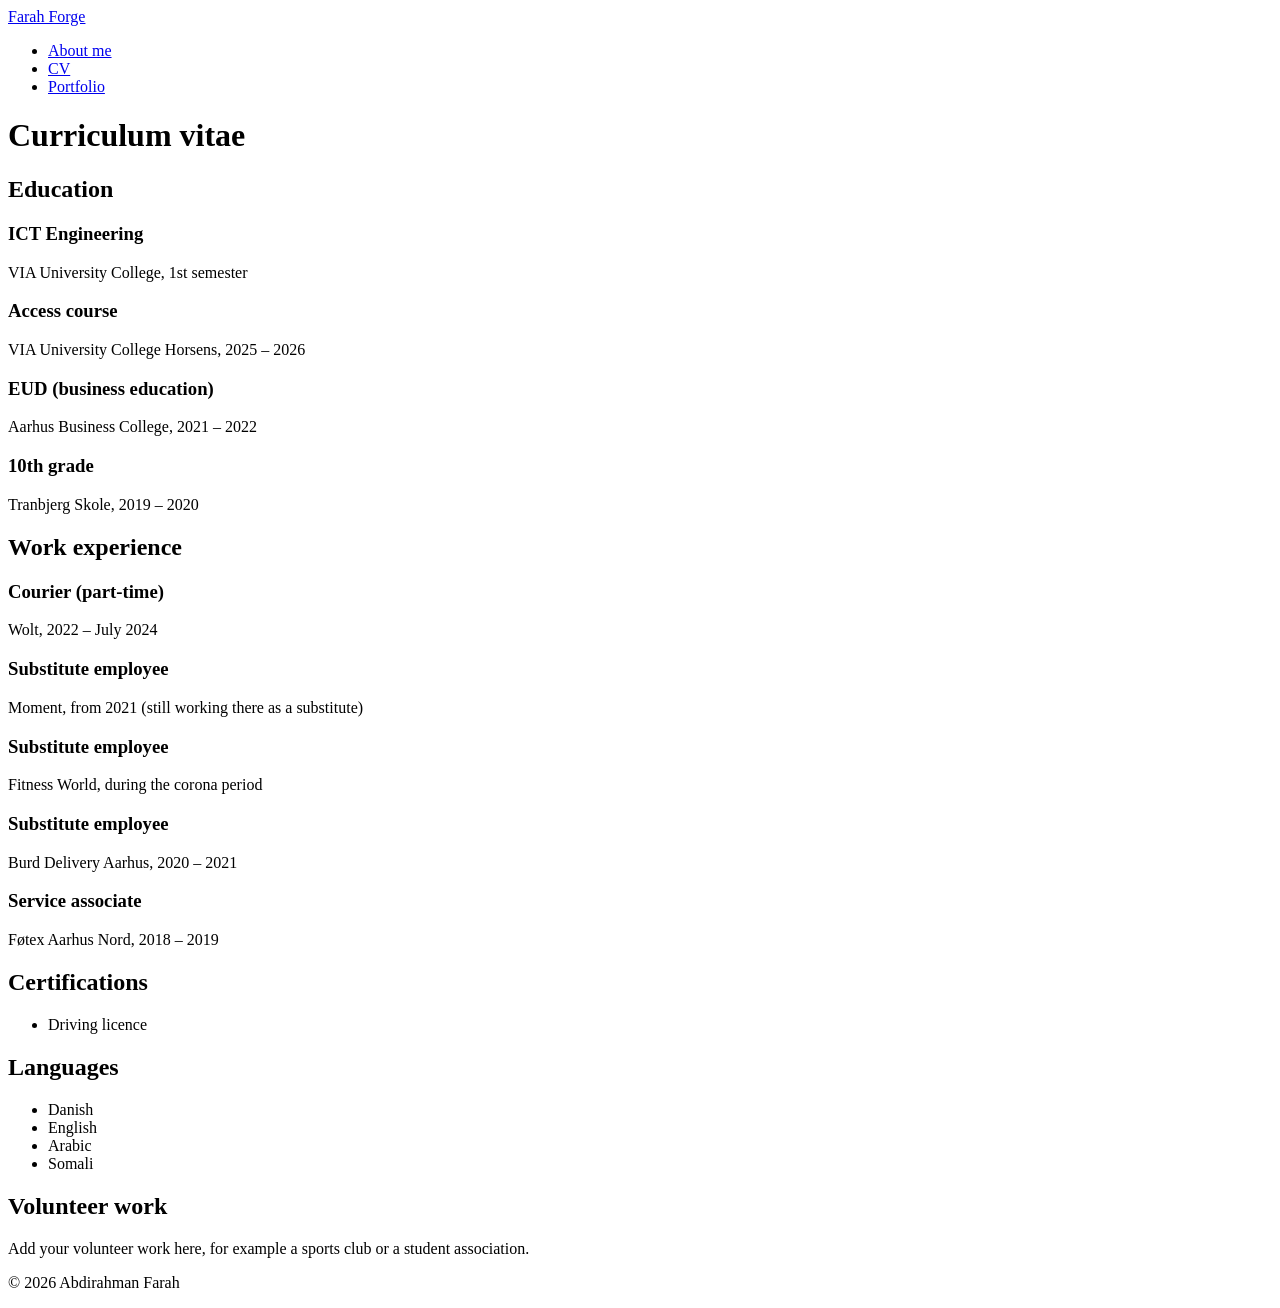
==== cv.html @ 6870342b "init" ====
<!DOCTYPE html>
<html lang="en">
<head>
  <meta charset="UTF-8">
  <meta name="viewport" content="width=device-width, initial-scale=1">
  <title>CV | Farah Forge</title>
  <link rel="stylesheet" href="css/style.css">
</head>
<body>
  <header class="site-header">
    <a class="logo" href="index.html">Farah Forge</a>
    <nav aria-label="Main navigation">
      <ul>
        <li><a href="index.html">About me</a></li>
        <li><a href="cv.html" aria-current="page">CV</a></li>
        <li><a href="portfolio.html">Portfolio</a></li>
      </ul>
    </nav>
  </header>
  <main>
    <h1>Curriculum vitae</h1>
    <div class="cv-grid">
      <section>
        <h2>Education</h2>
        <article>
          <h3>ICT Engineering</h3>
          <p>VIA University College, 1st semester</p>
        </article>
        <article>
          <h3>Access course</h3>
          <p>VIA University College Horsens, 2025 – 2026</p>
        </article>
        <article>
          <h3>EUD (business education)</h3>
          <p>Aarhus Business College, 2021 – 2022</p>
        </article>
        <article>
          <h3>10th grade</h3>
          <p>Tranbjerg Skole, 2019 – 2020</p>
        </article>
      </section>
      <section>
        <h2>Work experience</h2>
        <article>
          <h3>Courier (part-time)</h3>
          <p>Wolt, 2022 – July 2024</p>
        </article>
        <article>
          <h3>Substitute employee</h3>
          <p>Moment, from 2021 (still working there as a substitute)</p>
        </article>
        <article>
          <h3>Substitute employee</h3>
          <p>Fitness World, during the corona period</p>
        </article>
        <article>
          <h3>Substitute employee</h3>
          <p>Burd Delivery Aarhus, 2020 – 2021</p>
        </article>
        <article>
          <h3>Service associate</h3>
          <p>Føtex Aarhus Nord, 2018 – 2019</p>
        </article>
      </section>
      <section>
        <h2>Certifications</h2>
        <ul>
          <li>Driving licence</li>
        </ul>
      </section>
      <section>
        <h2>Languages</h2>
        <ul>
          <li>Danish</li>
          <li>English</li>
          <li>Arabic</li>
          <li>Somali</li>
        </ul>
      </section>
      <section>
        <h2>Volunteer work</h2>
        <p>Add your volunteer work here, for example a sports club or a student association.</p>
      </section>
    </div>
  </main>
  <footer class="site-footer">
    <p>&copy; 2026 Abdirahman Farah</p>
  </footer>
</body>
</html>
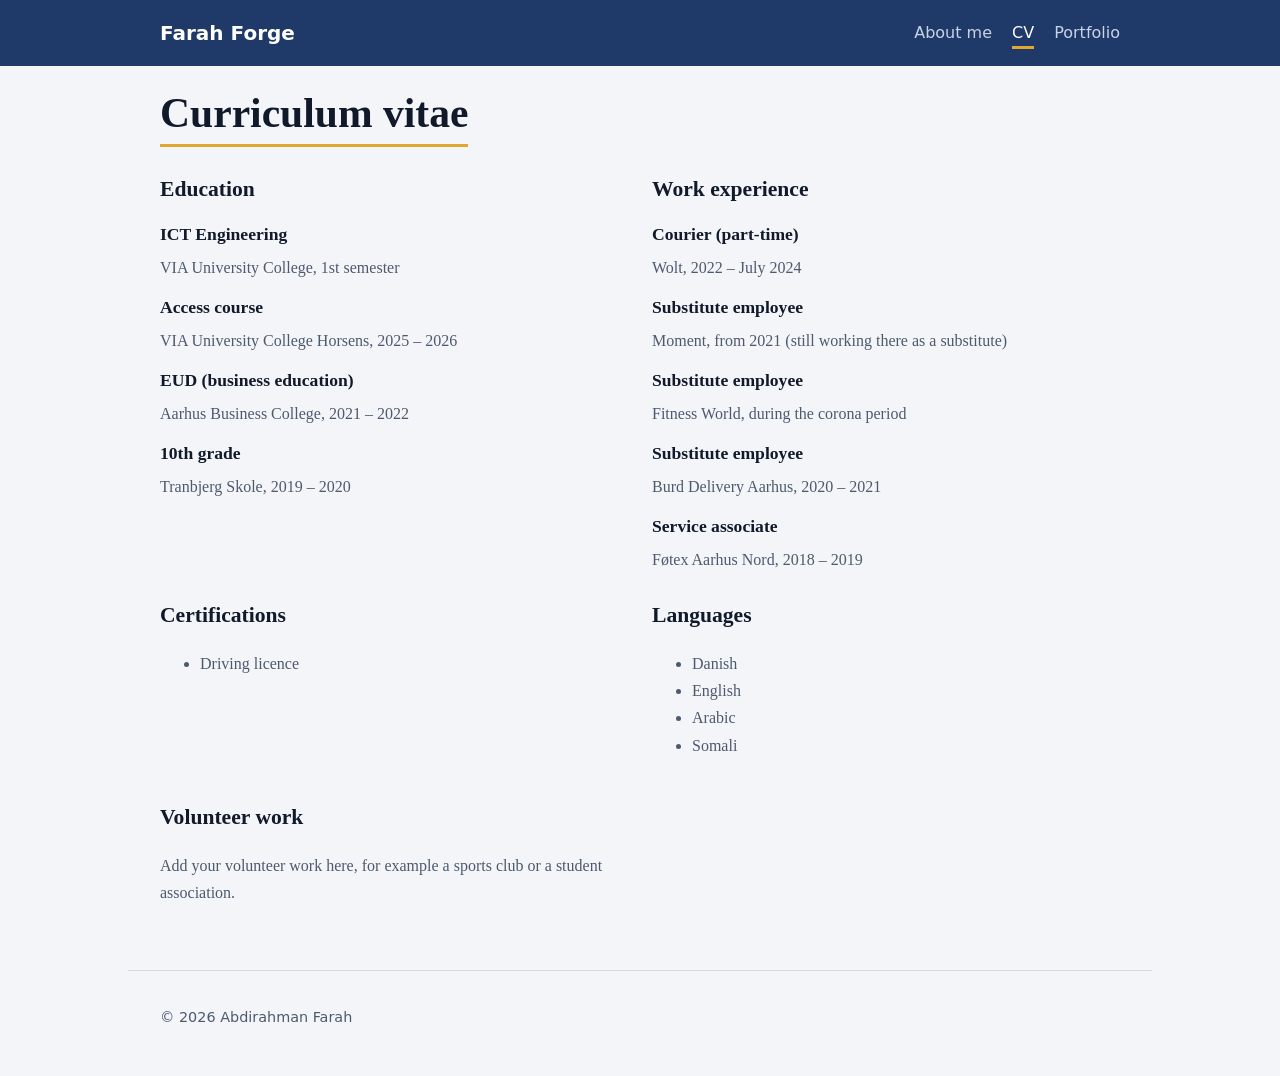
==== commit 14587b24: "inti" ====
--- a/cv.html
+++ b/cv.html
@@ -4,7 +4,8 @@
   <meta charset="UTF-8">
   <meta name="viewport" content="width=device-width, initial-scale=1">
   <title>CV | Farah Forge</title>
-  <link rel="stylesheet" href="css/style.css">
+  <link rel="stylesheet" href="
+  style.css">
 </head>
 <body>
   <header class="site-header">
--- a/style.css
+++ b/style.css
@@ -0,0 +1,122 @@
+/* ---------- Design tokens ---------- */
+:root {
+  --bg: #f4f5f8;
+  --ink: #101a2b;
+  --muted: #4d5a6e;
+  --accent: #1f3a68;
+  --highlight: #e0a82e;
+  --line: #d5dae3;
+  --card: #ffffff;
+}
+
+/* ---------- Base (mobile-first, 375px and up) ---------- */
+* { box-sizing: border-box; }
+
+body {
+  margin: 0;
+  background: var(--bg);
+  color: var(--ink);
+  font-family: Georgia, "Times New Roman", serif;
+  line-height: 1.7;
+}
+
+img { max-width: 100%; height: auto; display: block; }
+a { color: var(--accent); }
+a:focus-visible { outline: 3px solid var(--highlight); outline-offset: 3px; }
+
+h1 {
+  font-size: 2rem;
+  line-height: 1.15;
+  margin: 1.5rem 0;
+  padding-bottom: 0.4rem;
+  border-bottom: 3px solid var(--highlight);
+  display: inline-block;
+}
+h2 { font-size: 1.35rem; margin: 0 0 0.75rem; }
+h3 { font-size: 1.1rem; margin: 1rem 0 0.25rem; }
+p, li { color: var(--muted); }
+
+main, .site-header, .site-footer {
+  max-width: 64rem;
+  margin: 0 auto;
+  padding-left: 1.25rem;
+  padding-right: 1.25rem;
+}
+
+/* ---------- Header + navigation: FLEXBOX ----------
+   Flexbox lays items out in one row (or one column).
+   Here it puts the logo and the menu links in a line. */
+.site-header {
+  display: flex;
+  flex-direction: column;
+  gap: 0.75rem;
+  padding-top: 1rem;
+  padding-bottom: 1rem;
+  background: var(--accent);
+  max-width: none;
+  font-family: system-ui, sans-serif;
+}
+.logo { font-weight: 700; font-size: 1.25rem; color: #ffffff; text-decoration: none; }
+nav ul { display: flex; gap: 1.25rem; list-style: none; margin: 0; padding: 0; }
+nav a { color: #c9d3e6; text-decoration: none; padding-bottom: 0.2rem; }
+nav a:hover { color: #ffffff; }
+nav a[aria-current="page"] { color: #ffffff; border-bottom: 3px solid var(--highlight); }
+
+/* ---------- About page ---------- */
+.about { display: grid; gap: 1.5rem; }
+.about img {
+  width: 70%;
+  max-width: 20rem;
+  border-radius: 6px;
+  transform: rotate(-2deg);
+  box-shadow: 10px 10px 0 var(--highlight);
+  margin: 0 0 0.75rem 0.5rem;
+}
+
+/* ---------- CV page ---------- */
+.cv-grid { display: grid; gap: 1.5rem; }
+.cv-grid article h3 { margin-top: 0.75rem; }
+.cv-grid article p { margin: 0; }
+
+/* ---------- Portfolio page: GRID ----------
+   Grid works in rows AND columns at once.
+   The project cards sit in a grid with more columns on bigger screens. */
+.portfolio-grid { display: grid; gap: 1.5rem; }
+.project {
+  background: var(--card);
+  border: 1px solid var(--line);
+  border-top: 4px solid var(--highlight);
+  padding: 1rem;
+}
+.project img { margin-bottom: 1rem; }
+.project:nth-child(even) { border-top-color: var(--accent); }
+
+/* ---------- Footer ---------- */
+.site-footer {
+  margin-top: 3rem;
+  padding-top: 1.25rem;
+  padding-bottom: 2rem;
+  border-top: 1px solid var(--line);
+  font-family: system-ui, sans-serif;
+  font-size: 0.9rem;
+}
+
+/* ---------- MEDIA QUERIES ----------
+   These switch on only when the screen is at least this wide. */
+
+/* Tablets: 768px and up */
+@media (min-width: 768px) {
+  h1 { font-size: 2.6rem; }
+  .site-header { flex-direction: row; justify-content: space-between; align-items: center; }
+  .about { grid-template-columns: 1fr 2fr; align-items: start; }
+  .about img { width: 90%; }
+  .cv-grid { grid-template-columns: 1fr 1fr; }
+  .portfolio-grid { grid-template-columns: 1fr 1fr; }
+}
+
+/* Laptops: 1024px and up */
+@media (min-width: 1024px) {
+  main, .site-footer { padding-left: 2rem; padding-right: 2rem; }
+  .site-header { padding-left: calc((100% - 60rem) / 2); padding-right: calc((100% - 60rem) / 2); }
+  .portfolio-grid { grid-template-columns: repeat(3, 1fr); }
+}
